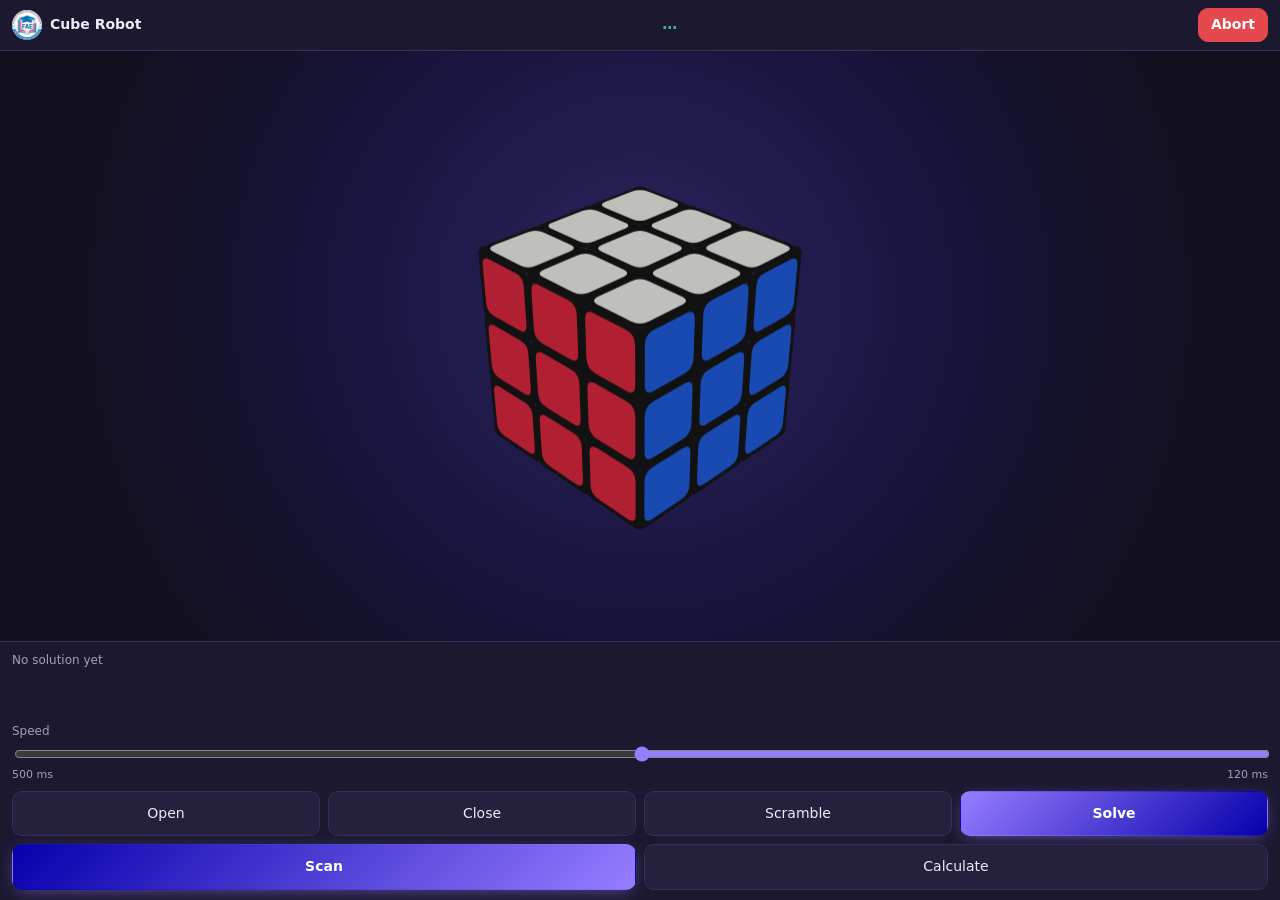
==== desktop/web/phone.html @ 74c1b6d4 "v1.1: FAE icon, purple-blue theme, native windows, fix Open/Close on Windows - Windows serial: reads" ====
<!DOCTYPE html>
<html lang="en">
<head>
<meta charset="utf-8">
<meta name="viewport" content="width=device-width, initial-scale=1, maximum-scale=1">
<title>Cube Robot – phone</title>
<link rel="stylesheet" href="style.css">
<link rel="icon" href="icon.png">
<style>
  html, body { height: 100%; overflow: hidden; }
  .ph { display: flex; flex-direction: column; height: 100%; }
  .ph .viewer { flex: 1; min-height: 0; }
  .ph .bar { display: flex; justify-content: space-between; align-items: center; padding: 8px 12px;
    background: var(--panel); border-bottom: 1px solid var(--line); }
  .ph .ctrl { background: var(--panel); border-top: 1px solid var(--line); padding: 10px 12px; }
  .ph .btn-grid { grid-template-columns: repeat(4, 1fr); margin-top: 8px; }
  .ph .btn-grid button { padding: 12px 4px; }
  .ph .track { max-height: 74px; overflow: auto; margin-top: 4px; }
  .ph .mv { min-width: 32px; padding: 4px 6px; font-size: 13px; }
</style>
</head>
<body>
<div class="ph">
  <div class="bar">
    <b style="display:flex;align-items:center;gap:8px"><img class="logo-img" src="icon.png" alt="">Cube Robot</b>
    <span class="big IDLE" id="rs" style="font-size:15px">…</span>
    <button class="danger" id="abort" style="padding:6px 12px">Abort</button>
  </div>
  <div class="viewer"><canvas id="cube3d"></canvas>
    <div class="scan-banner hidden" id="banner"></div></div>
  <div class="ctrl">
    <div class="solinfo" id="info">No solution yet</div>
    <div class="track" id="track"></div>
    <div class="speed">
      <div class="speed-head"><label>Speed</label><b id="sv"></b></div>
      <input type="range" id="speed" min="120" max="500" step="10">
      <div class="speed-scale"><span>500 ms</span><span>120 ms</span></div>
    </div>
    <div class="btn-grid">
      <button id="open">Open</button>
      <button id="close">Close</button>
      <button id="scramble">Scramble</button>
      <button id="solve" class="accent">Solve</button>
    </div>
    <div class="btn-grid" style="grid-template-columns:1fr 1fr">
      <button id="scan" class="primary">Scan</button>
      <button id="calc">Calculate</button>
    </div>
  </div>
</div>
<script src="cube3d.js"></script>
<script>
(() => {
  const $ = (id) => document.getElementById(id);
  // When bundled inside the APK the page is local; the laptop address comes in #base=http://ip:8765
  const BASE = (new URLSearchParams(location.hash.slice(1)).get("base") || "").replace(/\/$/, "");
  const NAMES = { W: "white", Y: "yellow", R: "red", O: "orange", B: "blue", G: "green" };
  const view = new Cube3D.CubeView($("cube3d"));
  let S = null, runMap = null, running = false;
  const post = (p, b = {}) => fetch(BASE + p, { method: "POST", headers: { "Content-Type": "application/json" },
    body: JSON.stringify(b) }).then((r) => r.json()).then((j) => { if (j.ok === false) toast(j.error); return j; });
  function toast(msg) {
    let t = document.getElementById("toast");
    if (!t) { t = document.createElement("div"); t.id = "toast"; t.className = "toast"; document.body.appendChild(t); }
    t.textContent = msg; t.classList.remove("hidden");
    clearTimeout(toast._t); toast._t = setTimeout(() => t.classList.add("hidden"), 3500);
  }

  function track(cur) {
    const t = $("track"); t.innerHTML = "";
    if (!S.solution) { $("info").textContent = S.solution_info && S.solution_info.done ? "Solved ✓" : "No solution yet"; return; }
    S.solution.forEach((m, i) => {
      const d = document.createElement("span");
      d.className = "mv" + (cur != null && i < cur ? " done" : "") + (i === cur ? " cur" : "");
      d.textContent = m; t.appendChild(d);
    });
    const inf = S.solution_info;
    $("info").textContent = `${inf.moves} moves · ≈${(inf.est_ms / 1000).toFixed(1)} s`;
  }
  function onState(st) {
    const prev = S && S.colors;
    if (!S && st.pose === "INVERT") view.setPose(["z'"], 1);
    S = st;
    const r = st.robot, state = r.connected ? r.state : "OFFLINE";
    $("rs").textContent = st.busy_task ? `${state} · ${st.busy_task}` : state;
    $("rs").className = "big " + state;
    const idle = r.connected && r.state === "IDLE" && !st.busy_task;
    ["open", "close", "scramble"].forEach((id) => ($(id).disabled = !idle));
    $("solve").disabled = !idle || !st.solution;
    $("scan").disabled = !!st.busy_task;
    $("calc").disabled = !st.solver_ready || !!st.busy_task;
    if (document.activeElement !== $("speed")) $("speed").value = st.settings.delay;
    $("sv").textContent = st.settings.delay + " ms";
    if (!running) { if (st.colors !== prev) view.setColors(st.colors); track(null); }
    const sc = st.scan;
    if (sc && !sc.done) {
      $("banner").classList.remove("hidden");
      $("banner").textContent = `Scanning ${NAMES[sc.color]} ${sc.index + 1}/${sc.total}`;
      view.highlight = sc.cells;
      if (sc.view && JSON.stringify(sc.view) !== view._sv) { view._sv = JSON.stringify(sc.view); view.setPose(sc.view, 450); }
    } else {
      $("banner").classList.add("hidden"); view.highlight = null;
      if (view._sv) { view._sv = null; view.setPose([], 450); }
    }
  }
  const es = new EventSource(BASE + "/api/events");
  es.onmessage = (m) => {
    const ev = JSON.parse(m.data);
    if (ev.type === "state") onState(ev);
    else if (ev.type === "run") {
      running = true; runMap = [];
      ev.moves.forEach((mv, i) => { runMap.push(i); if (mv.endsWith("2")) runMap.push(i); });
    } else if (ev.type === "move") {
      view.turn(ev.move, Math.max(120, ev.dur)); S.colors = ev.colors;
      if (runMap && S.solution) track(runMap[ev.index]);
    } else if (ev.type === "pose") view.setPose(ev.pose === "INVERT" ? ["z'"] : [], ev.dur * 1.2);
    else if (ev.type === "run_done") { running = false; runMap = null; view.setColors(S.colors); }
  };
  $("open").onclick = () => post("/api/robot/open");
  $("close").onclick = () => post("/api/robot/close");
  $("scramble").onclick = () => post("/api/scramble", { n: 22 });
  $("solve").onclick = () => post("/api/execute");
  $("abort").onclick = () => post("/api/robot/abort");
  $("calc").onclick = () => post("/api/solve");
  $("scan").onclick = () => post("/api/scan/start");
  $("speed").onchange = (e) => post("/api/settings", { delay: +e.target.value });
  $("speed").oninput = (e) => ($("sv").textContent = e.target.value + " ms");
})();
</script>
</body>
</html>
---- desktop/web/style.css ----
:root {
  --bg: #12101f; --panel: #1b1830; --panel2: #24203d; --line: #363057;
  --text: #ecebfa; --muted: #a29fc2; --accent: #977DFF; --primary: #0600AB;
  --grad: linear-gradient(135deg, #977DFF 0%, #0600AB 100%);
  --ok: #3fb27f; --danger: #e5484d; --warn: #f5a524; --radius: 14px;
}
body.light {
  --bg: #f3f1ff; --panel: #ffffff; --panel2: #eeebff; --line: #d9d3fb;
  --text: #17142e; --muted: #6a6590;
}
* { box-sizing: border-box; }
html, body { margin: 0; height: 100%; background: var(--bg); color: var(--text);
  font: 14px/1.4 "Segoe UI", system-ui, -apple-system, Roboto, sans-serif; }
button { font: inherit; color: var(--text); background: var(--panel2); border: 1px solid var(--line);
  border-radius: 10px; padding: 8px 14px; cursor: pointer; transition: .15s; }
button:hover:not(:disabled) { filter: brightness(1.15); }
button:disabled { opacity: .4; cursor: not-allowed; }
button.primary, button.accent { background: var(--grad); border-color: transparent; color: #fff; font-weight: 600;
  box-shadow: 0 4px 18px -6px #977DFFaa; }
button.primary { background: linear-gradient(135deg, #0600AB 0%, #977DFF 100%); }
button.danger { background: var(--danger); border-color: var(--danger); color: #fff; font-weight: 600; }
button.ghost { background: transparent; }
select, input[type=text], input:not([type]) { background: var(--panel2); color: var(--text);
  border: 1px solid var(--line); border-radius: 10px; padding: 7px 10px; font: inherit; }
code { background: var(--panel2); padding: 1px 5px; border-radius: 5px; font-size: 12px; }
.muted { color: var(--muted); font-weight: 400; }
.small { font-size: 12px; color: var(--muted); }
.hidden { display: none !important; }
.row { display: flex; gap: 8px; align-items: center; margin-top: 10px; flex-wrap: wrap; }
.row > button { flex: 1; }

.topbar { display: flex; align-items: center; gap: 18px; padding: 10px 18px; border-bottom: 1px solid var(--line);
  background: var(--panel); position: sticky; top: 0; z-index: 5; }
.brand { font-size: 18px; letter-spacing: .2px; display: flex; align-items: center; gap: 10px; }
.logo-img { width: 30px; height: 30px; border-radius: 50%; background: #fff; }
.brand b { background: var(--grad); -webkit-background-clip: text; background-clip: text; color: transparent; }
.topbar { border-image: var(--grad) 1; border-bottom-width: 2px; }
.chips { display: flex; gap: 8px; flex: 1; }
.chip { display: flex; align-items: center; gap: 6px; padding: 5px 10px; border-radius: 999px;
  background: var(--panel2); border: 1px solid var(--line); font-size: 12px; }
.chip .dot { width: 8px; height: 8px; border-radius: 50%; background: var(--danger); }
.chip.on .dot { background: var(--ok); box-shadow: 0 0 8px var(--ok); }
.chip.busy .dot { background: var(--warn); }
.conn { display: flex; gap: 6px; align-items: center; }

.grid { display: grid; grid-template-columns: 360px 1fr 340px; gap: 14px; padding: 14px;
  height: calc(100vh - 57px); }
.panel { background: var(--panel); border: 1px solid var(--line); border-radius: var(--radius);
  padding: 14px; overflow: auto; }
.panel h2 { margin: 0 0 10px; font-size: 16px; }
.center { display: flex; flex-direction: column; padding: 0; overflow: hidden; }

.orient { display: flex; flex-direction: column; gap: 6px; }
.orient > div { display: flex; align-items: center; gap: 10px; }
.orient label { width: 96px; margin: 0 !important; }
.orient label, .speed label { font-size: 12px; color: var(--muted); display: block; margin-bottom: 4px; }
.swatches { display: flex; gap: 5px; }
.sw { width: 26px; height: 26px; border-radius: 6px; border: 2px solid transparent; cursor: pointer; }
.sw.sel { border-color: var(--text); transform: scale(1.12); }
.sw.dis { opacity: .2; cursor: not-allowed; }
.hint { font-size: 12px; color: var(--muted); margin: 8px 0; min-height: 32px; }
.hint b { color: var(--text); }

.net { display: grid; grid-template-columns: repeat(4, 72px); grid-template-rows: repeat(3, 72px);
  gap: 16px 5px; justify-content: center; margin: 8px 0; }
.face { display: grid; grid-template-columns: repeat(3, 1fr); gap: 2px; background: #0e0e0e;
  padding: 3px; border-radius: 6px; position: relative; }
.face .lbl { position: absolute; top: -14px; left: 0; font-size: 9px; color: var(--muted); white-space: nowrap; }
.st { border-radius: 3px; cursor: pointer; position: relative; }
.st:hover { outline: 2px solid #fff6; }
.st.ctr { cursor: default; }
.st.ctr::after { content: attr(data-f); position: absolute; inset: 0; display: grid; place-items: center;
  font-size: 10px; font-weight: 700; color: #0007; }
.st.q { background: repeating-linear-gradient(45deg, #555 0 4px, #444 4px 8px) !important; }
.palette { display: flex; gap: 8px; justify-content: center; margin: 6px 0; }
.palette .sw { width: 30px; height: 30px; }

.scan-steps { margin-top: 12px; display: grid; grid-template-columns: repeat(3, 1fr); gap: 6px; }
.sstep { background: var(--panel2); border: 1px solid var(--line); border-radius: 10px; padding: 6px;
  font-size: 11px; text-align: center; }
.sstep .sq { width: 100%; aspect-ratio: 1; border-radius: 6px; margin-bottom: 4px; background-size: cover;
  background-position: center; }
.sstep.active { border-color: var(--accent); box-shadow: 0 0 0 2px var(--accent) inset; }
.sstep.done { border-color: #5d4fd6; }

.viewer { position: relative; flex: 1; min-height: 300px;
  background: radial-gradient(circle at 50% 42%, #2c2560 0%, #17133a 45%, var(--bg) 78%); }
body.light .viewer { background: radial-gradient(circle at 50% 45%, #fff 0%, #e4dfff 75%); }
#cube3d { width: 100%; height: 100%; display: block; cursor: grab; }
.viewer-overlay { position: absolute; inset: 10px; pointer-events: none; display: flex; justify-content: space-between; }
.badge { align-self: flex-start; background: var(--panel2); border: 1px solid var(--line); border-radius: 8px;
  padding: 3px 8px; font-size: 11px; }
.robot-front { align-self: flex-end; font-size: 11px; color: var(--muted); }
.scan-banner { position: absolute; left: 50%; top: 14px; transform: translateX(-50%); padding: 8px 16px;
  border-radius: 999px; background: var(--grad); color: #fff; font-weight: 600; }

.track-wrap { border-top: 1px solid var(--line); padding: 12px 14px; }
.track-head { display: flex; justify-content: space-between; align-items: baseline; }
.track-head h3 { margin: 0; font-size: 14px; }
.solinfo { font-size: 12px; color: var(--muted); }
.track { display: flex; flex-wrap: wrap; gap: 6px; margin-top: 8px; min-height: 36px; }
.mv { min-width: 38px; text-align: center; padding: 6px 8px; border-radius: 8px; background: var(--panel2);
  border: 1px solid var(--line); font-weight: 600; font-family: ui-monospace, Consolas, monospace; }
.mv.done { opacity: .35; }
.mv.cur { background: var(--grad); color: #fff; border-color: transparent; }
.playback button { flex: 0 0 auto; }

.state-card { display: flex; justify-content: space-between; align-items: center; background: var(--panel2);
  border-radius: 12px; padding: 12px; border: 1px solid var(--line); }
.big { font-size: 20px; font-weight: 700; }
.big.IDLE { color: var(--ok); } .big.BUSY { color: var(--danger); } .big.OFFLINE { color: var(--muted); }
.speed { margin-top: 14px; }
.speed-head { display: flex; justify-content: space-between; }
.speed input { width: 100%; accent-color: #977DFF; direction: rtl; }
.speed-scale { display: flex; justify-content: space-between; font-size: 11px; color: var(--muted); }
.btn-grid { display: grid; grid-template-columns: 1fr 1fr; gap: 8px; margin-top: 14px; }
.btn-grid button { padding: 12px; }
.est { font-size: 12px; color: var(--muted); margin-top: 8px; min-height: 16px; }
.box { margin-top: 14px; background: var(--panel2); border: 1px solid var(--line); border-radius: 12px; padding: 10px; }
.box summary { cursor: pointer; font-weight: 600; }
.ips { font-family: ui-monospace, Consolas, monospace; font-size: 15px; margin: 6px 0; }
.check { display: flex; gap: 6px; align-items: center; font-size: 12px; margin-top: 6px; }
.log { font-family: ui-monospace, Consolas, monospace; font-size: 11px; max-height: 180px; overflow: auto;
  white-space: pre-wrap; }
.log .error { color: var(--danger); } .log .tx { color: #b7a8ff; }
.planstep { border-top: 1px solid var(--line); padding: 6px 0; font-size: 11px; }
.planstep input { width: 100%; font-family: ui-monospace, Consolas, monospace; font-size: 11px; margin: 2px 0; }
.planstep .r { display: flex; gap: 4px; }
.planstep .r button { padding: 2px 8px; font-size: 11px; }
.toast { position: fixed; bottom: 18px; left: 50%; transform: translateX(-50%); background: var(--panel2);
  border: 1px solid var(--line); padding: 10px 16px; border-radius: 10px; box-shadow: 0 6px 30px #0006; }
.toast.err { border-color: var(--danger); }
.warn { color: var(--warn); font-size: 12px; margin-top: 6px; }

@media (max-width: 1200px) { .grid { grid-template-columns: 330px 1fr; } #panel-robot { grid-column: 1 / -1; } }
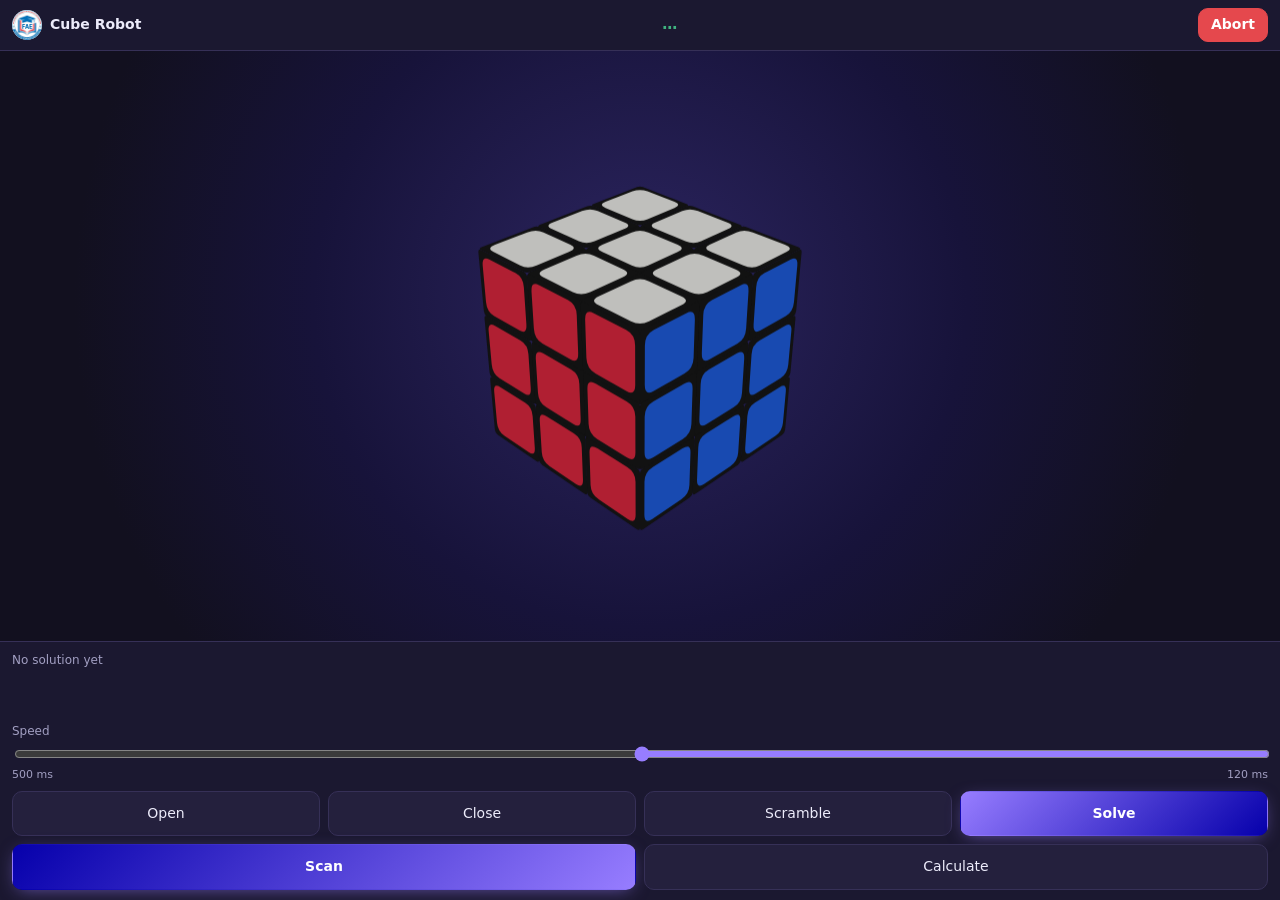
==== commit a1b6a4eb: "v1.5: detect centre colours from the scan; GAN logo in any direction - No front/top assumption: the " ====
--- a/desktop/web/phone.html
+++ b/desktop/web/phone.html
@@ -95,9 +95,11 @@
     const sc = st.scan;
     if (sc && !sc.done) {
       $("banner").classList.remove("hidden");
-      $("banner").textContent = `Scanning ${NAMES[sc.color]} ${sc.index + 1}/${sc.total}`;
-      view.highlight = sc.cells;
-      if (sc.view && JSON.stringify(sc.view) !== view._sv) { view._sv = JSON.stringify(sc.view); view.setPose(sc.view, 450); }
+      const stp = (st.scan_steps || [])[sc.index] || {};
+      $("banner").textContent = sc.phase === "ready" ? "Scan mode — tap Start scanning" :
+        `Scanning ${stp.label || "face"} ${sc.index + 1}/${sc.total}`;
+      view.highlight = sc.phase === "ready" ? null : sc.cells;
+      if (sc.phase !== "ready" && sc.view && JSON.stringify(sc.view) !== view._sv) { view._sv = JSON.stringify(sc.view); view.setPose(sc.view, 450); }
     } else {
       $("banner").classList.add("hidden"); view.highlight = null;
       if (view._sv) { view._sv = null; view.setPose([], 450); }
--- a/desktop/web/style.css
+++ b/desktop/web/style.css
@@ -92,7 +92,11 @@
   padding: 3px 8px; font-size: 11px; }
 .robot-front { align-self: flex-end; font-size: 11px; color: var(--muted); }
 .scan-banner { position: absolute; left: 50%; top: 14px; transform: translateX(-50%); padding: 8px 16px;
-  border-radius: 999px; background: var(--grad); color: #fff; font-weight: 600; }
+  border-radius: 18px; background: var(--grad); color: #fff; font-weight: 600;
+  display: flex; align-items: center; justify-content: center; flex-wrap: wrap; gap: 8px 10px;
+  max-width: calc(100% - 28px); width: max-content; text-align: center; box-shadow: 0 8px 30px -10px #0600AB; }
+.scan-banner button { padding: 5px 12px; border-radius: 999px; color: #fff; border-color: #fff8; }
+.scan-banner button.ok { background: #fff; color: #0600AB; border-color: #fff; font-weight: 700; }
 
 .track-wrap { border-top: 1px solid var(--line); padding: 12px 14px; }
 .track-head { display: flex; justify-content: space-between; align-items: baseline; }
@@ -118,7 +122,13 @@
 .est { font-size: 12px; color: var(--muted); margin-top: 8px; min-height: 16px; }
 .box { margin-top: 14px; background: var(--panel2); border: 1px solid var(--line); border-radius: 12px; padding: 10px; }
 .box summary { cursor: pointer; font-weight: 600; }
-.ips { font-family: ui-monospace, Consolas, monospace; font-size: 15px; margin: 6px 0; }
+.ips { font-family: ui-monospace, Consolas, monospace; font-size: 12px; color: var(--text); }
+.pair { display: flex; gap: 12px; align-items: center; margin: 8px 0; }
+#qr { border-radius: 10px; background: #fff; flex: 0 0 auto; }
+.code { font: 700 24px/1.1 ui-monospace, Consolas, monospace; letter-spacing: 2px; margin: 6px 0; white-space: nowrap;
+  background: var(--grad); -webkit-background-clip: text; background-clip: text; color: transparent; }
+.small-btn { padding: 4px 10px; font-size: 12px; }
+#chip-phone { cursor: pointer; }
 .check { display: flex; gap: 6px; align-items: center; font-size: 12px; margin-top: 6px; }
 .log { font-family: ui-monospace, Consolas, monospace; font-size: 11px; max-height: 180px; overflow: auto;
   white-space: pre-wrap; }
@@ -133,3 +143,5 @@
 .warn { color: var(--warn); font-size: 12px; margin-top: 6px; }
 
 @media (max-width: 1200px) { .grid { grid-template-columns: 330px 1fr; } #panel-robot { grid-column: 1 / -1; } }
+.ver { font-size: 11px; color: var(--muted); border: 1px solid var(--line); border-radius: 6px; padding: 1px 6px; }
+.sstep .sq.unknown { background: repeating-linear-gradient(45deg, #555 0 6px, #444 6px 12px) !important; }
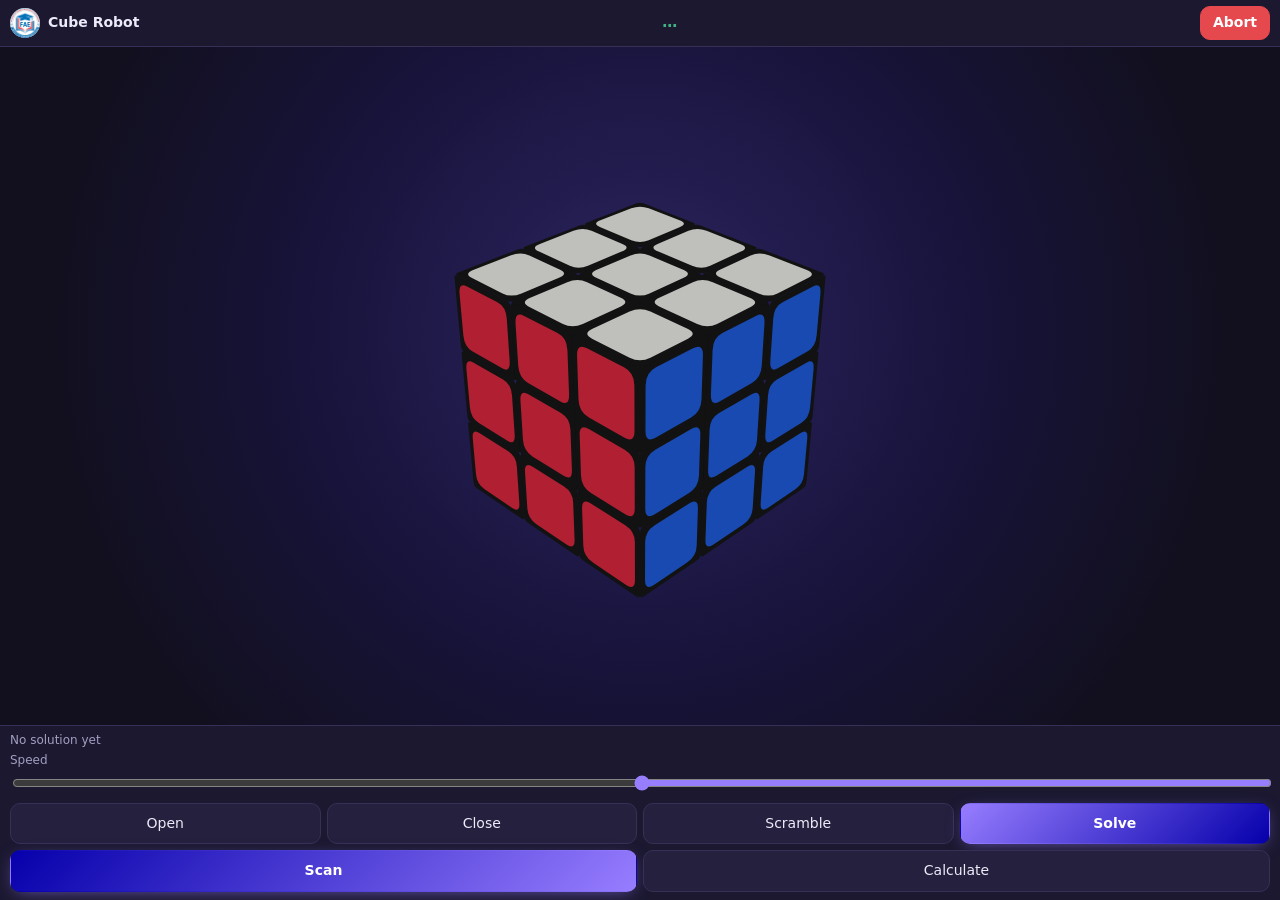
==== commit 9f0caa6f: "v1.6: reliable COM ports, auto-reconnect, low-power mode, phone fits 9:16 - COM ports listed like De" ====
--- a/desktop/web/phone.html
+++ b/desktop/web/phone.html
@@ -12,10 +12,15 @@
   .ph .viewer { flex: 1; min-height: 0; }
   .ph .bar { display: flex; justify-content: space-between; align-items: center; padding: 8px 12px;
     background: var(--panel); border-bottom: 1px solid var(--line); }
-  .ph .ctrl { background: var(--panel); border-top: 1px solid var(--line); padding: 10px 12px; }
-  .ph .btn-grid { grid-template-columns: repeat(4, 1fr); margin-top: 8px; }
-  .ph .btn-grid button { padding: 12px 4px; }
-  .ph .track { max-height: 74px; overflow: auto; margin-top: 4px; }
+  .ph .ctrl { background: var(--panel); border-top: 1px solid var(--line); padding: 6px 10px 8px; }
+  .ph .btn-grid { grid-template-columns: repeat(4, 1fr); margin-top: 6px; gap: 6px; }
+  .ph .btn-grid button { padding: 10px 4px; }
+  .ph .track { max-height: 64px; overflow: auto; margin-top: 4px; min-height: 0; }
+  .ph .track:empty { display: none; }
+  .ph .speed { margin-top: 4px; }
+  .ph .speed-scale { display: none; }
+  .ph .bar { padding: 6px 10px; }
+  @media (max-height: 560px) { .ph .ctrl .solinfo { display: none; } }
   .ph .mv { min-width: 32px; padding: 4px 6px; font-size: 13px; }
 </style>
 </head>
--- a/desktop/web/style.css
+++ b/desktop/web/style.css
@@ -145,3 +145,4 @@
 @media (max-width: 1200px) { .grid { grid-template-columns: 330px 1fr; } #panel-robot { grid-column: 1 / -1; } }
 .ver { font-size: 11px; color: var(--muted); border: 1px solid var(--line); border-radius: 6px; padding: 1px 6px; }
 .sstep .sq.unknown { background: repeating-linear-gradient(45deg, #555 0 6px, #444 6px 12px) !important; }
+.lowpower { margin-top: 10px; color: var(--muted); }
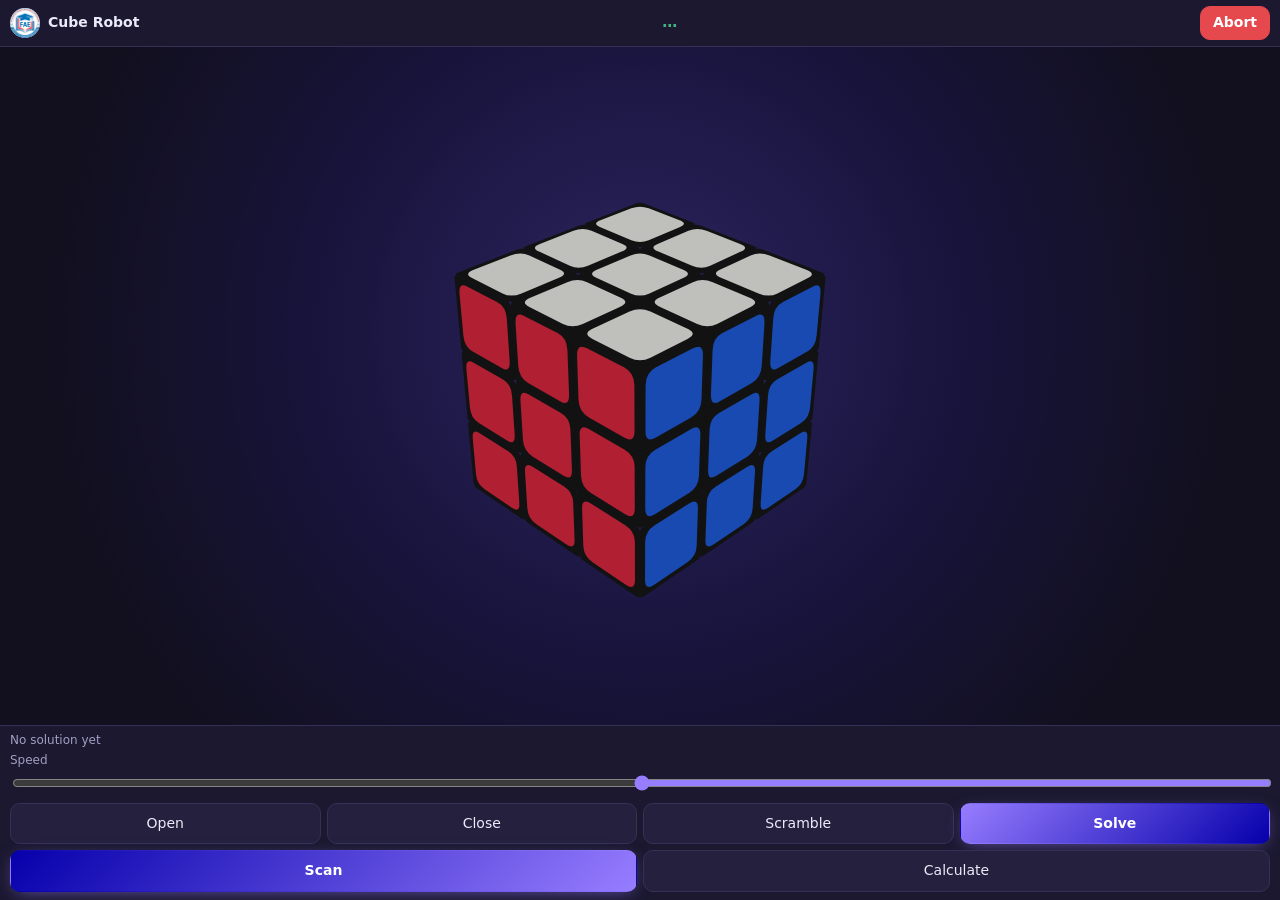
==== commit 36c5be84: "v2.8: revert auto face change, glide/sync and roll follow - Scan goes to the next face right after C" ====
--- a/desktop/web/phone.html
+++ b/desktop/web/phone.html
@@ -84,7 +84,7 @@
   }
   function onState(st) {
     const prev = S && S.colors;
-    if (!S && st.pose === "INVERT") view.setPose(["z'"], 1);
+    if (!S && st.pose) view.setPose(st.pose.split(" "), 1);
     S = st;
     const r = st.robot, state = r.connected ? r.state : "OFFLINE";
     $("rs").textContent = st.busy_task ? `${state} · ${st.busy_task}` : state;
@@ -120,7 +120,7 @@
     } else if (ev.type === "move") {
       view.turn(ev.move, Math.max(120, ev.dur)); S.colors = ev.colors;
       if (runMap && S.solution) track(runMap[ev.index]);
-    } else if (ev.type === "pose") view.setPose(ev.pose === "INVERT" ? ["z'"] : [], ev.dur * 1.2);
+    } else if (ev.type === "pose") view.setPose(ev.pose ? ev.pose.split(" ") : [], ev.dur * 1.2);
     else if (ev.type === "run_done") { running = false; runMap = null; view.setColors(S.colors); }
   };
   $("open").onclick = () => post("/api/robot/open");
